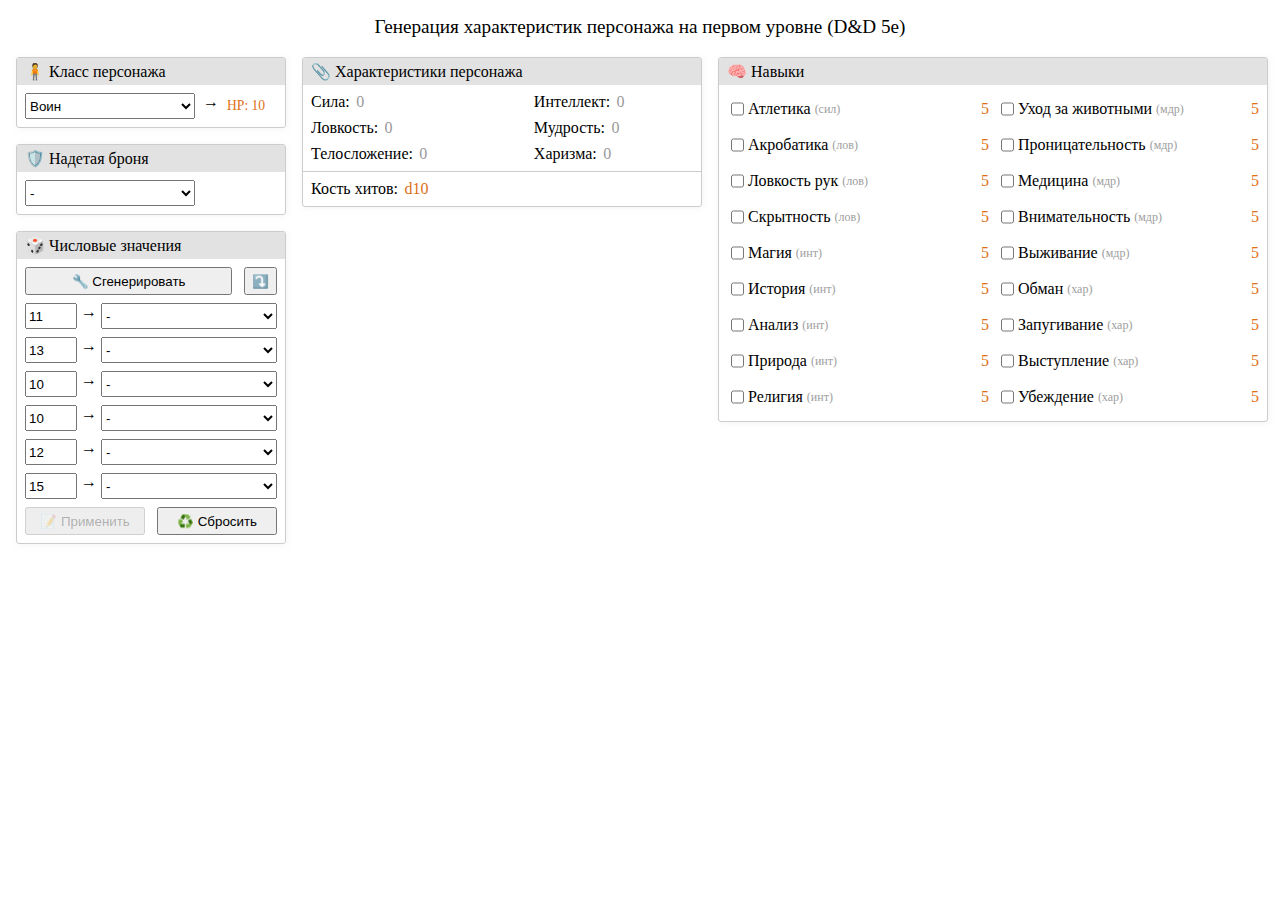
==== dnd5_stats/index.html @ 4826675d "Вывел блок с навыками" ====
<!DOCTYPE html>
<html lang="ru">
	<head>
		<meta charset="UTF-8">
		<meta name="viewport" content="width=device-width, initial-scale=1.0">
		<link rel="icon" href="/dnd5_stats/icon.png">
		<title>Характеристики персонажа D&amp;D 5</title>
		<script type="module" crossorigin src="/dnd5_stats/assets/index.04842e4f.js"></script>
		<link rel="modulepreload" href="/dnd5_stats/assets/vendor.b9f459eb.js">
		<link rel="stylesheet" href="/dnd5_stats/assets/index.81f16502.css">
	</head>
	<body>
		<div id="app"></div>
		
	</body>
</html>
---- dnd5_stats/assets/index.81f16502.css ----
.blockBody[data-v-e3bac8da]{display:grid;grid-template-columns:1fr auto 50px;gap:calc(var(--blockPadding) / 2);align-items:center}select[data-v-e3bac8da]{width:100%}.arrow[data-v-e3bac8da]{display:inline-block;margin:0 4px;align-self:stretch}.hitDice[data-v-e3bac8da]{color:var(--accentColor);font-size:.85rem}.valueLink[data-v-2b2eb02a]{display:flex;margin-top:var(--blockPadding)}input[data-v-2b2eb02a]{width:52px}.arrow[data-v-2b2eb02a]{display:inline-block;margin:0 4px}select[data-v-2b2eb02a]{width:100%}input[type=button][data-v-e887d092]{min-height:28px}input[type=button][data-v-e887d092]:not([disabled]){cursor:pointer}input[type=button].fullWidth[data-v-e887d092]{width:100%}.valuesToStats[data-v-e887d092]{margin-bottom:var(--blockPadding)}.buttons[data-v-e887d092]{display:grid;grid-template-columns:1fr 1fr;gap:12px}.buttons.asymmetric[data-v-e887d092]{display:flex}.buttons.asymmetric .short[data-v-e887d092]{flex-shrink:0}.pageBlock.charList[data-v-2b4acd56]{align-self:start}.pageBlock.charList .blockBody[data-v-2b4acd56]{padding-left:0;padding-right:0}.pageBlock.charList .valueBlock[data-v-2b4acd56]{border-bottom:1px solid var(--borderColor);padding:var(--blockPadding);font-size:16px}.pageBlock.charList .valueBlock[data-v-2b4acd56]:first-child{padding-top:0}.pageBlock.charList .valueBlock[data-v-2b4acd56]:last-child{padding-bottom:0;border-bottom:none}.pageBlock.charList .valueBlock .statValue[data-v-2b4acd56],.pageBlock.charList .valueBlock .value[data-v-2b4acd56]{display:inline-block;color:var(--accentColor);margin-left:.4em}.pageBlock.charList .valueBlock .statValue[data-v-2b4acd56]{color:#999}.pageBlock.charList .stats[data-v-2b4acd56]{display:grid;grid-template-columns:1.3fr 1fr;grid-template-rows:repeat(3,auto);grid-auto-flow:column;gap:var(--blockPadding) calc(var(--blockPadding) * 2)}@media (max-width: 700px){.pageBlock.charList .stats[data-v-2b4acd56]{grid-template-columns:100%;grid-auto-flow:row}}select[data-v-3ff94300]{width:170px}.alert[data-v-3ff94300]{border-radius:3px;margin-top:var(--blockPadding);padding:calc(var(--blockPadding) / 2) var(--blockPadding);border:1px solid var(--accentColor);color:var(--accentColor);font-size:.8rem}.blockBody[data-v-6909ed41]{display:grid;grid-template-columns:1fr 1fr;grid-template-rows:repeat(9,auto);grid-auto-flow:column;gap:calc(var(--blockPadding) / 2) var(--blockPadding)}.skill[data-v-6909ed41]{display:flex;align-items:center}.skill [type=checkbox][data-v-6909ed41]{margin-right:calc(var(--blockPadding) / 2)}.skill [type=checkbox][data-v-6909ed41],.skill .name[data-v-6909ed41],.skill .stat[data-v-6909ed41]{cursor:pointer;user-select:none}.skill .stat[data-v-6909ed41]{font-size:.75em;color:#9d9d9d;margin-left:calc(var(--blockPadding) / 2)}.skill label[data-v-6909ed41]{display:flex;align-items:center;margin-right:var(--blockPadding)}.skill .value[data-v-6909ed41]{margin-left:auto;color:var(--accentColor)}h1[data-v-26879f0f]{font-size:1.2em;margin:0 0 1em;font-weight:400;text-align:center}.blocksArea[data-v-26879f0f]{width:calc(1220px + var(--blockPadding) * 4);margin:1em auto 0;display:grid;grid-template:"class charlist skills" auto "armor charlist skills" auto "stats charlist skills" 1fr/270px 400px 550px;gap:calc(var(--blockPadding) * 2);align-items:start}@media (max-width: 1120px){.blocksArea[data-v-26879f0f]{grid-template-columns:270px 400px;grid-template-areas:"class charlist" "armor charlist" "stats charlist" "skills skills"}}@media (max-width: 700px){.blocksArea[data-v-26879f0f]{grid-template-columns:100%;grid-template-areas:"class" "stats" "charlist" "skills"}}.pageBlock[data-v-26879f0f]{border:1px solid var(--borderColor);border-radius:3px;overflow:hidden;box-shadow:1px 1px 6px #9696961a}.pageBlock.charClass[data-v-26879f0f]{grid-area:class}.pageBlock.armor[data-v-26879f0f]{grid-area:armor}.pageBlock.charStats[data-v-26879f0f]{grid-area:stats}.pageBlock.charList[data-v-26879f0f]{grid-area:charlist}.pageBlock.skills[data-v-26879f0f]{grid-area:skills}.pageBlock[data-v-26879f0f] .blockTitle{background-color:#e2e2e2;padding:4px var(--blockPadding)}.pageBlock[data-v-26879f0f] .blockBody{padding:var(--blockPadding)}*{box-sizing:border-box}html,body{margin:0;padding:var(--blockPadding);font-size:16px;color:#000;background-color:#fff;font-family:Droid sans,serif}input,select{min-height:26px}:root{--borderColor: #ccc;--blockPadding: 8px;--accentColor: #e07014}
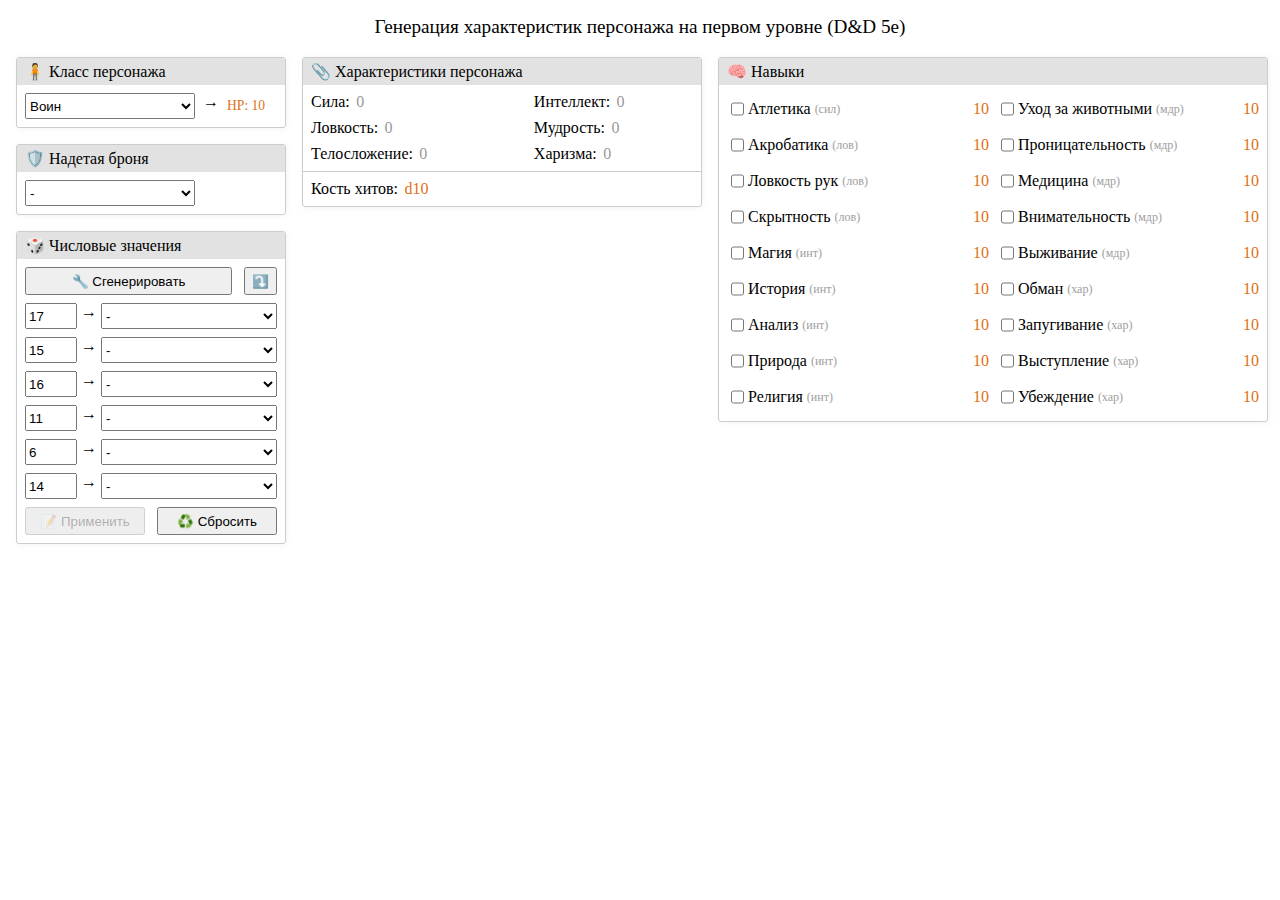
==== commit 4235cd8a: "Скорректировал навыки" ====
--- a/dnd5_stats/index.html
+++ b/dnd5_stats/index.html
@@ -5,9 +5,9 @@
 		<meta name="viewport" content="width=device-width, initial-scale=1.0">
 		<link rel="icon" href="/dnd5_stats/icon.png">
 		<title>Характеристики персонажа D&amp;D 5</title>
-		<script type="module" crossorigin src="/dnd5_stats/assets/index.04842e4f.js"></script>
+		<script type="module" crossorigin src="/dnd5_stats/assets/index.ab8e43b5.js"></script>
 		<link rel="modulepreload" href="/dnd5_stats/assets/vendor.b9f459eb.js">
-		<link rel="stylesheet" href="/dnd5_stats/assets/index.81f16502.css">
+		<link rel="stylesheet" href="/dnd5_stats/assets/index.106d9fe6.css">
 	</head>
 	<body>
 		<div id="app"></div>
--- a/dnd5_stats/assets/index.106d9fe6.css
+++ b/dnd5_stats/assets/index.106d9fe6.css
@@ -0,0 +1 @@
+.blockBody[data-v-e3bac8da]{display:grid;grid-template-columns:1fr auto 50px;gap:calc(var(--blockPadding) / 2);align-items:center}select[data-v-e3bac8da]{width:100%}.arrow[data-v-e3bac8da]{display:inline-block;margin:0 4px;align-self:stretch}.hitDice[data-v-e3bac8da]{color:var(--accentColor);font-size:.85rem}.valueLink[data-v-2b2eb02a]{display:flex;margin-top:var(--blockPadding)}input[data-v-2b2eb02a]{width:52px}.arrow[data-v-2b2eb02a]{display:inline-block;margin:0 4px}select[data-v-2b2eb02a]{width:100%}input[type=button][data-v-e887d092]{min-height:28px}input[type=button][data-v-e887d092]:not([disabled]){cursor:pointer}input[type=button].fullWidth[data-v-e887d092]{width:100%}.valuesToStats[data-v-e887d092]{margin-bottom:var(--blockPadding)}.buttons[data-v-e887d092]{display:grid;grid-template-columns:1fr 1fr;gap:12px}.buttons.asymmetric[data-v-e887d092]{display:flex}.buttons.asymmetric .short[data-v-e887d092]{flex-shrink:0}.pageBlock.charList[data-v-6ef005e6]{align-self:start}.pageBlock.charList .blockBody[data-v-6ef005e6]{padding-left:0;padding-right:0}.pageBlock.charList .valueBlock[data-v-6ef005e6]{border-bottom:1px solid var(--borderColor);padding:var(--blockPadding);font-size:16px}.pageBlock.charList .valueBlock[data-v-6ef005e6]:first-child{padding-top:0}.pageBlock.charList .valueBlock[data-v-6ef005e6]:last-child{padding-bottom:0;border-bottom:none}.pageBlock.charList .valueBlock .statValue[data-v-6ef005e6],.pageBlock.charList .valueBlock .value[data-v-6ef005e6]{display:inline-block;color:var(--accentColor);margin-left:.4em}.pageBlock.charList .valueBlock .statValue[data-v-6ef005e6]{color:#999}.pageBlock.charList .stats[data-v-6ef005e6]{display:grid;grid-template-columns:1.3fr 1fr;grid-template-rows:repeat(3,auto);grid-auto-flow:column;gap:var(--blockPadding) calc(var(--blockPadding) * 2)}@media (max-width: 700px){.pageBlock.charList .stats[data-v-6ef005e6]{grid-template-columns:100%;grid-auto-flow:row}}select[data-v-3ff94300]{width:170px}.alert[data-v-3ff94300]{border-radius:3px;margin-top:var(--blockPadding);padding:calc(var(--blockPadding) / 2) var(--blockPadding);border:1px solid var(--accentColor);color:var(--accentColor);font-size:.8rem}.blockBody[data-v-cd6c6be8]{display:grid;grid-template-columns:1fr 1fr;grid-template-rows:repeat(9,auto);grid-auto-flow:column;gap:calc(var(--blockPadding) / 2) var(--blockPadding)}.skill[data-v-cd6c6be8]{display:flex;align-items:center}.skill [type=checkbox][data-v-cd6c6be8]{margin-right:calc(var(--blockPadding) / 2)}.skill [type=checkbox][data-v-cd6c6be8],.skill .name[data-v-cd6c6be8],.skill .stat[data-v-cd6c6be8]{cursor:pointer;user-select:none}.skill .stat[data-v-cd6c6be8]{font-size:.75em;color:#9d9d9d;margin-left:calc(var(--blockPadding) / 2)}.skill label[data-v-cd6c6be8]{display:flex;align-items:center;margin-right:var(--blockPadding)}.skill .value[data-v-cd6c6be8]{margin-left:auto;color:var(--accentColor)}h1[data-v-26879f0f]{font-size:1.2em;margin:0 0 1em;font-weight:400;text-align:center}.blocksArea[data-v-26879f0f]{width:calc(1220px + var(--blockPadding) * 4);margin:1em auto 0;display:grid;grid-template:"class charlist skills" auto "armor charlist skills" auto "stats charlist skills" 1fr/270px 400px 550px;gap:calc(var(--blockPadding) * 2);align-items:start}@media (max-width: 1120px){.blocksArea[data-v-26879f0f]{grid-template-columns:270px 400px;grid-template-areas:"class charlist" "armor charlist" "stats charlist" "skills skills"}}@media (max-width: 700px){.blocksArea[data-v-26879f0f]{grid-template-columns:100%;grid-template-areas:"class" "stats" "charlist" "skills"}}.pageBlock[data-v-26879f0f]{border:1px solid var(--borderColor);border-radius:3px;overflow:hidden;box-shadow:1px 1px 6px #9696961a}.pageBlock.charClass[data-v-26879f0f]{grid-area:class}.pageBlock.armor[data-v-26879f0f]{grid-area:armor}.pageBlock.charStats[data-v-26879f0f]{grid-area:stats}.pageBlock.charList[data-v-26879f0f]{grid-area:charlist}.pageBlock.skills[data-v-26879f0f]{grid-area:skills}.pageBlock[data-v-26879f0f] .blockTitle{background-color:#e2e2e2;padding:4px var(--blockPadding)}.pageBlock[data-v-26879f0f] .blockBody{padding:var(--blockPadding)}*{box-sizing:border-box}html,body{margin:0;padding:var(--blockPadding);font-size:16px;color:#000;background-color:#fff;font-family:Droid sans,serif}input,select{min-height:26px}:root{--borderColor: #ccc;--blockPadding: 8px;--accentColor: #e07014}
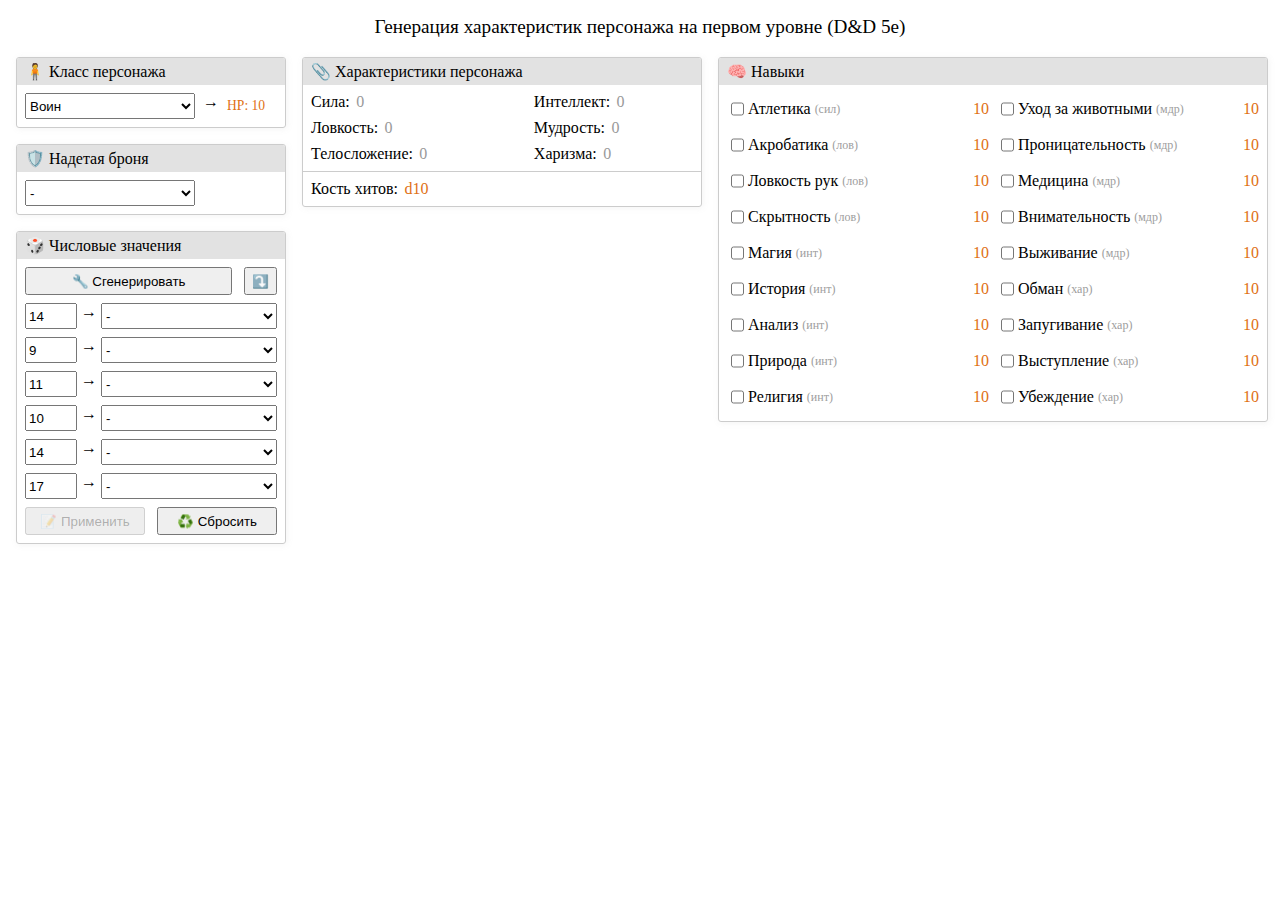
==== commit 8e71b144: "Свежая версия" ====
--- a/dnd5_stats/index.html
+++ b/dnd5_stats/index.html
@@ -5,9 +5,9 @@
 		<meta name="viewport" content="width=device-width, initial-scale=1.0">
 		<link rel="icon" href="/dnd5_stats/icon.png">
 		<title>Характеристики персонажа D&amp;D 5</title>
-		<script type="module" crossorigin src="/dnd5_stats/assets/index.ab8e43b5.js"></script>
+		<script type="module" crossorigin src="/dnd5_stats/assets/index.b8bbe091.js"></script>
 		<link rel="modulepreload" href="/dnd5_stats/assets/vendor.b9f459eb.js">
-		<link rel="stylesheet" href="/dnd5_stats/assets/index.106d9fe6.css">
+		<link rel="stylesheet" href="/dnd5_stats/assets/index.00b3460a.css">
 	</head>
 	<body>
 		<div id="app"></div>
--- a/dnd5_stats/assets/index.00b3460a.css
+++ b/dnd5_stats/assets/index.00b3460a.css
@@ -0,0 +1 @@
+.blockBody[data-v-2d68056c]{display:grid;grid-template-columns:1fr auto 50px;gap:calc(var(--blockPadding) / 2);align-items:center}select[data-v-2d68056c]{width:100%}.arrow[data-v-2d68056c]{display:inline-block;margin:0 4px;align-self:stretch}.hitDice[data-v-2d68056c]{color:var(--accentColor);font-size:.85rem}.valueLink[data-v-4dfff556]{display:flex;margin-top:var(--blockPadding)}input[data-v-4dfff556]{width:52px}.arrow[data-v-4dfff556]{display:inline-block;margin:0 4px}select[data-v-4dfff556]{width:100%}input[type=button][data-v-33648eec]{min-height:28px}input[type=button][data-v-33648eec]:not([disabled]){cursor:pointer}input[type=button].fullWidth[data-v-33648eec]{width:100%}.valuesToStats[data-v-33648eec]{margin-bottom:var(--blockPadding)}.buttons[data-v-33648eec]{display:grid;grid-template-columns:1fr 1fr;gap:12px}.buttons.asymmetric[data-v-33648eec]{display:flex}.buttons.asymmetric .short[data-v-33648eec]{flex-shrink:0}.pageBlock.charList[data-v-251ca097]{align-self:start}.pageBlock.charList .blockBody[data-v-251ca097]{padding-left:0;padding-right:0}.pageBlock.charList .valueBlock[data-v-251ca097]{border-bottom:1px solid var(--borderColor);padding:var(--blockPadding);font-size:16px}.pageBlock.charList .valueBlock[data-v-251ca097]:first-child{padding-top:0}.pageBlock.charList .valueBlock[data-v-251ca097]:last-child{padding-bottom:0;border-bottom:none}.pageBlock.charList .valueBlock .statValue[data-v-251ca097],.pageBlock.charList .valueBlock .value[data-v-251ca097]{display:inline-block;color:var(--accentColor);margin-left:.4em}.pageBlock.charList .valueBlock .statValue[data-v-251ca097]{color:#999}.pageBlock.charList .stats[data-v-251ca097]{display:grid;grid-template-columns:1.3fr 1fr;grid-template-rows:repeat(3,auto);grid-auto-flow:column;gap:var(--blockPadding) calc(var(--blockPadding) * 2)}@media (max-width: 700px){.pageBlock.charList .stats[data-v-251ca097]{grid-template-columns:100%;grid-auto-flow:row}}select[data-v-46527d50]{width:170px}.alert[data-v-46527d50]{border-radius:3px;margin-top:var(--blockPadding);padding:calc(var(--blockPadding) / 2) var(--blockPadding);border:1px solid var(--accentColor);color:var(--accentColor);font-size:.8rem}.blockBody[data-v-3e3bfbd4]{display:grid;grid-template-columns:1fr 1fr;grid-template-rows:repeat(9,auto);grid-auto-flow:column;gap:calc(var(--blockPadding) / 2) var(--blockPadding)}.skill[data-v-3e3bfbd4]{display:flex;align-items:center}.skill [type=checkbox][data-v-3e3bfbd4]{margin-right:calc(var(--blockPadding) / 2)}.skill [type=checkbox][data-v-3e3bfbd4],.skill .name[data-v-3e3bfbd4],.skill .stat[data-v-3e3bfbd4]{cursor:pointer;user-select:none}.skill .stat[data-v-3e3bfbd4]{font-size:.75em;color:#9d9d9d;margin-left:calc(var(--blockPadding) / 2)}.skill label[data-v-3e3bfbd4]{display:flex;align-items:center;margin-right:var(--blockPadding)}.skill .value[data-v-3e3bfbd4]{margin-left:auto;color:var(--accentColor)}h1[data-v-26879f0f]{font-size:1.2em;margin:0 0 1em;font-weight:400;text-align:center}.blocksArea[data-v-26879f0f]{width:calc(1220px + var(--blockPadding) * 4);margin:1em auto 0;display:grid;grid-template:"class charlist skills" auto "armor charlist skills" auto "stats charlist skills" 1fr/270px 400px 550px;gap:calc(var(--blockPadding) * 2);align-items:start}@media (max-width: 1120px){.blocksArea[data-v-26879f0f]{grid-template-columns:270px 400px;grid-template-areas:"class charlist" "armor charlist" "stats charlist" "skills skills"}}@media (max-width: 700px){.blocksArea[data-v-26879f0f]{grid-template-columns:100%;grid-template-areas:"class" "stats" "charlist" "skills"}}.pageBlock[data-v-26879f0f]{border:1px solid var(--borderColor);border-radius:3px;overflow:hidden;box-shadow:1px 1px 6px #9696961a}.pageBlock.charClass[data-v-26879f0f]{grid-area:class}.pageBlock.armor[data-v-26879f0f]{grid-area:armor}.pageBlock.charStats[data-v-26879f0f]{grid-area:stats}.pageBlock.charList[data-v-26879f0f]{grid-area:charlist}.pageBlock.skills[data-v-26879f0f]{grid-area:skills}.pageBlock[data-v-26879f0f] .blockTitle{background-color:#e2e2e2;padding:4px var(--blockPadding)}.pageBlock[data-v-26879f0f] .blockBody{padding:var(--blockPadding)}*{box-sizing:border-box}html,body{margin:0;padding:var(--blockPadding);font-size:16px;color:#000;background-color:#fff;font-family:Droid sans,serif}input,select{min-height:26px}:root{--borderColor: #ccc;--blockPadding: 8px;--accentColor: #e07014}
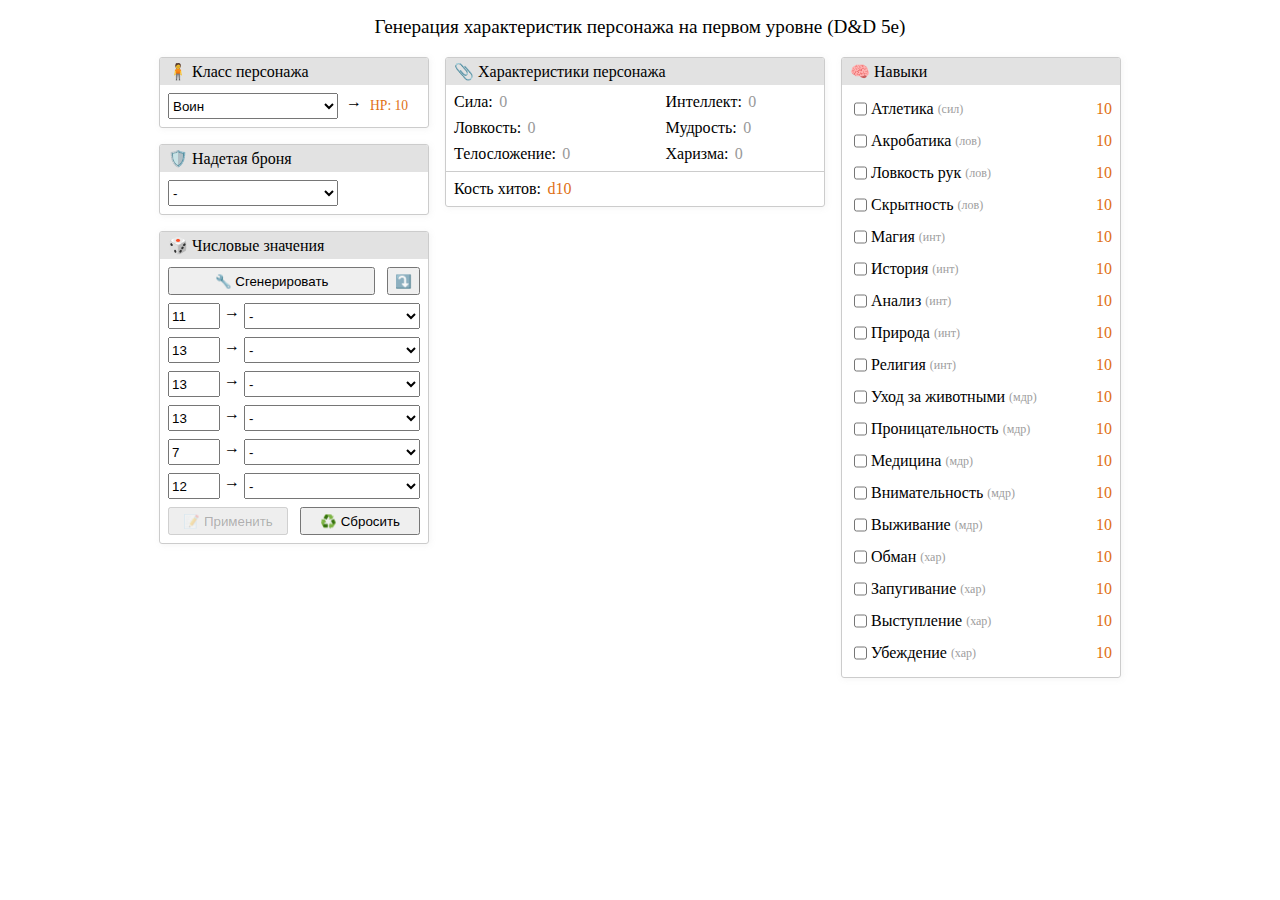
==== commit 5e08225b: "Обновил dnd5_stats" ====
--- a/dnd5_stats/index.html
+++ b/dnd5_stats/index.html
@@ -5,9 +5,9 @@
 		<meta name="viewport" content="width=device-width, initial-scale=1.0">
 		<link rel="icon" href="/dnd5_stats/icon.png">
 		<title>Характеристики персонажа D&amp;D 5</title>
-		<script type="module" crossorigin src="/dnd5_stats/assets/index.b8bbe091.js"></script>
-		<link rel="modulepreload" href="/dnd5_stats/assets/vendor.b9f459eb.js">
-		<link rel="stylesheet" href="/dnd5_stats/assets/index.00b3460a.css">
+		<script type="module" crossorigin src="/dnd5_stats/assets/index.325faa8d.js"></script>
+		<link rel="modulepreload" href="/dnd5_stats/assets/vendor.77972ba0.js">
+		<link rel="stylesheet" href="/dnd5_stats/assets/index.8ec12cb8.css">
 	</head>
 	<body>
 		<div id="app"></div>
--- a/dnd5_stats/assets/index.8ec12cb8.css
+++ b/dnd5_stats/assets/index.8ec12cb8.css
@@ -0,0 +1 @@
+.blockBody[data-v-220617c0]{display:grid;grid-template-columns:1fr auto 50px;gap:calc(var(--blockPadding) / 2);align-items:center}select[data-v-220617c0]{width:100%}.arrow[data-v-220617c0]{display:inline-block;margin:0 4px;align-self:stretch}.hitDice[data-v-220617c0]{color:var(--accentColor);font-size:.85rem}.valueLink[data-v-4dfff556]{display:flex;margin-top:var(--blockPadding)}input[data-v-4dfff556]{width:52px}.arrow[data-v-4dfff556]{display:inline-block;margin:0 4px}select[data-v-4dfff556]{width:100%}input[type=button][data-v-3a41350b]{min-height:28px}input[type=button][data-v-3a41350b]:not([disabled]){cursor:pointer}input[type=button].fullWidth[data-v-3a41350b]{width:100%}.valuesToStats[data-v-3a41350b]{margin-bottom:var(--blockPadding)}.buttons[data-v-3a41350b]{display:grid;grid-template-columns:1fr 1fr;gap:12px}.buttons.asymmetric[data-v-3a41350b]{display:flex}.buttons.asymmetric .short[data-v-3a41350b]{flex-shrink:0}.pageBlock.charList[data-v-7be79176]{align-self:start}.pageBlock.charList .blockBody[data-v-7be79176]{padding-left:0;padding-right:0}.pageBlock.charList .valueBlock[data-v-7be79176]{border-bottom:1px solid var(--borderColor);padding:var(--blockPadding);font-size:16px}.pageBlock.charList .valueBlock[data-v-7be79176]:first-child{padding-top:0}.pageBlock.charList .valueBlock[data-v-7be79176]:last-child{padding-bottom:0;border-bottom:none}.pageBlock.charList .valueBlock .statValue[data-v-7be79176],.pageBlock.charList .valueBlock .value[data-v-7be79176]{display:inline-block;color:var(--accentColor);margin-left:.4em}.pageBlock.charList .valueBlock .statValue[data-v-7be79176]{color:#999}.pageBlock.charList .stats[data-v-7be79176]{display:grid;grid-template-columns:1.3fr 1fr;grid-template-rows:repeat(3,auto);grid-auto-flow:column;gap:var(--blockPadding) calc(var(--blockPadding) * 2)}@media (max-width: 700px) and (min-width: 601px),(max-width: 400px){.pageBlock.charList .stats[data-v-7be79176]{grid-template-columns:100%;grid-auto-flow:row}}select[data-v-4e92fc4b]{width:170px}.alert[data-v-4e92fc4b]{border-radius:3px;margin-top:var(--blockPadding);padding:calc(var(--blockPadding) / 2) var(--blockPadding);border:1px solid var(--accentColor);color:var(--accentColor);font-size:.8rem}.blockBody[data-v-5761b55a]{display:grid;grid-template-columns:1fr 1fr;grid-template-rows:repeat(9,auto);grid-auto-flow:column;column-gap:calc(var(--blockPadding) * 2)}@media (max-width: 1280px) and (min-width: 995px),(max-width: 560px){.blockBody[data-v-5761b55a]{grid-template-columns:100%;grid-auto-flow:row}}.blockTitle[data-v-5761b55a]{display:flex;align-items:center}.blockTitle .selectedCount[data-v-5761b55a]{display:inline-block;margin-left:4px;color:#777;font-size:.8rem}.skill[data-v-5761b55a]{display:flex;align-items:center}.skill [type=checkbox][data-v-5761b55a]{margin-right:calc(var(--blockPadding) / 2)}.skill [type=checkbox][data-v-5761b55a],.skill .name[data-v-5761b55a],.skill .stat[data-v-5761b55a]{cursor:pointer;user-select:none}.skill .stat[data-v-5761b55a]{font-size:.75em;color:#9d9d9d;margin-left:calc(var(--blockPadding) / 2)}.skill label[data-v-5761b55a]{display:flex;align-items:center;margin-right:var(--blockPadding)}.skill .value[data-v-5761b55a]{margin-left:auto;color:var(--accentColor)}h1[data-v-254f34dd]{font-size:1.2em;margin:0 0 1em;font-weight:400;text-align:center}.blocksArea[data-v-254f34dd]{--column1Width: 270px;--column2Width: 380px;--column3Width: 550px;width:calc(var(--column1Width) + var(--column2Width) + var(--column3Width) + var(--blockPadding) * 4);margin:1em auto 0;display:grid;grid-template:"class charlist skills" auto "armor charlist skills" auto "stats charlist skills" 1fr/var(--column1Width) var(--column2Width) var(--column3Width);gap:calc(var(--blockPadding) * 2);align-items:start}@media (max-width: 1280px){.blocksArea[data-v-254f34dd]{--column3Width: 280px}}@media (max-width: 994px){.blocksArea[data-v-254f34dd]{width:calc(var(--column1Width) + var(--column2Width) + var(--blockPadding) * 2);grid-template-columns:--var(column1Width) --var(column2Width);grid-template-areas:"class charlist" "armor charlist" "stats charlist" "skills skills"}}@media (max-width: 700px){.blocksArea[data-v-254f34dd]{--column2Width: 280px}}@media (max-width: 600px){.blocksArea[data-v-254f34dd]{width:100%;grid-template-columns:100%;grid-template-areas:"class" "stats" "charlist" "skills"}}.pageBlock[data-v-254f34dd]{border:1px solid var(--borderColor);border-radius:3px;overflow:hidden;box-shadow:1px 1px 6px #9696961a}.pageBlock.charClass[data-v-254f34dd]{grid-area:class}.pageBlock.armor[data-v-254f34dd]{grid-area:armor}.pageBlock.charStats[data-v-254f34dd]{grid-area:stats}.pageBlock.charList[data-v-254f34dd]{grid-area:charlist}.pageBlock.skills[data-v-254f34dd]{grid-area:skills}.pageBlock[data-v-254f34dd] .blockTitle{background-color:#e2e2e2;padding:calc(var(--blockPadding) / 2) var(--blockPadding)}.pageBlock[data-v-254f34dd] .blockBody{padding:var(--blockPadding)}*{box-sizing:border-box}html,body{margin:0;padding:var(--blockPadding);font-size:16px;color:#000;background-color:#fff;font-family:Droid sans,serif}input,select{min-height:26px}:root{--borderColor: #ccc;--blockPadding: 8px;--accentColor: #e07014}
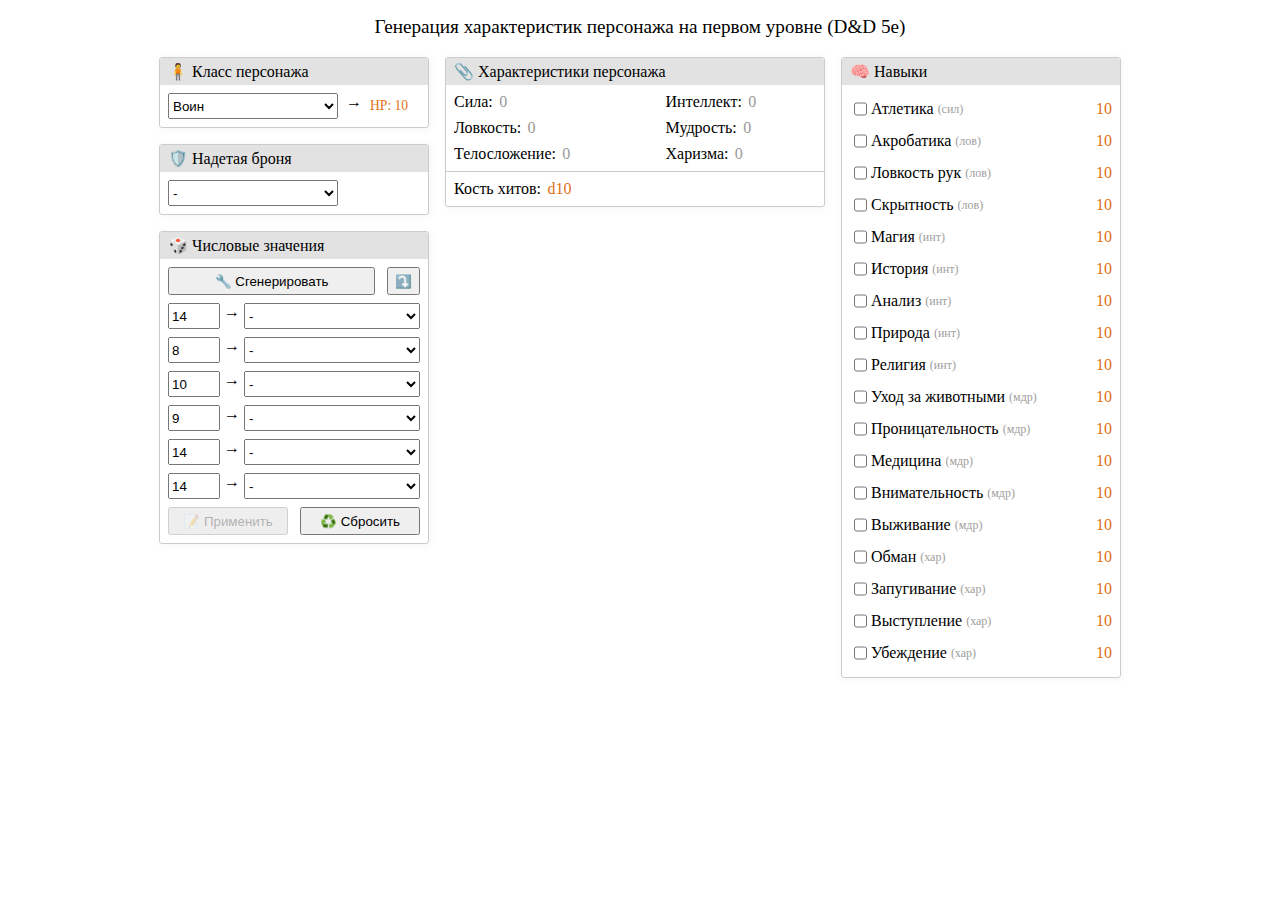
==== commit e3218d31: "Очередное обновление" ====
--- a/dnd5_stats/index.html
+++ b/dnd5_stats/index.html
@@ -5,9 +5,9 @@
 		<meta name="viewport" content="width=device-width, initial-scale=1.0">
 		<link rel="icon" href="/dnd5_stats/icon.png">
 		<title>Характеристики персонажа D&amp;D 5</title>
-		<script type="module" crossorigin src="/dnd5_stats/assets/index.325faa8d.js"></script>
+		<script type="module" crossorigin src="/dnd5_stats/assets/index.ebeb606c.js"></script>
 		<link rel="modulepreload" href="/dnd5_stats/assets/vendor.77972ba0.js">
-		<link rel="stylesheet" href="/dnd5_stats/assets/index.8ec12cb8.css">
+		<link rel="stylesheet" href="/dnd5_stats/assets/index.4e8be754.css">
 	</head>
 	<body>
 		<div id="app"></div>
--- a/dnd5_stats/assets/index.4e8be754.css
+++ b/dnd5_stats/assets/index.4e8be754.css
@@ -0,0 +1 @@
+.blockBody[data-v-220617c0]{display:grid;grid-template-columns:1fr auto 50px;gap:calc(var(--blockPadding) / 2);align-items:center}select[data-v-220617c0]{width:100%}.arrow[data-v-220617c0]{display:inline-block;margin:0 4px;align-self:stretch}.hitDice[data-v-220617c0]{color:var(--accentColor);font-size:.85rem}.valueLink[data-v-0f3ce0d6]{display:flex;margin-top:var(--blockPadding)}input[data-v-0f3ce0d6]{width:52px}.arrow[data-v-0f3ce0d6]{display:inline-block;margin:0 4px}select[data-v-0f3ce0d6]{width:100%}input[type=button][data-v-172cd68b]{min-height:28px}input[type=button][data-v-172cd68b]:not([disabled]){cursor:pointer}input[type=button].fullWidth[data-v-172cd68b]{width:100%}.valuesToStats[data-v-172cd68b]{margin-bottom:var(--blockPadding)}.buttons[data-v-172cd68b]{display:grid;grid-template-columns:1fr 1fr;gap:12px}.buttons.asymmetric[data-v-172cd68b]{display:flex}.buttons.asymmetric .short[data-v-172cd68b]{flex-shrink:0}.pageBlock.charList[data-v-763c58d9]{align-self:start}.pageBlock.charList .blockBody[data-v-763c58d9]{padding-left:0;padding-right:0}.pageBlock.charList .valueBlock[data-v-763c58d9]{border-bottom:1px solid var(--borderColor);padding:var(--blockPadding);font-size:16px}.pageBlock.charList .valueBlock[data-v-763c58d9]:first-child{padding-top:0}.pageBlock.charList .valueBlock[data-v-763c58d9]:last-child{padding-bottom:0;border-bottom:none}.pageBlock.charList .valueBlock .statValue[data-v-763c58d9],.pageBlock.charList .valueBlock .value[data-v-763c58d9]{display:inline-block;color:var(--accentColor);margin-left:.4em}.pageBlock.charList .valueBlock .statValue[data-v-763c58d9]{color:#999}.pageBlock.charList .stats[data-v-763c58d9]{display:grid;grid-template-columns:1.3fr 1fr;grid-template-rows:repeat(3,auto);grid-auto-flow:column;gap:var(--blockPadding) calc(var(--blockPadding) * 2)}@media (max-width: 700px) and (min-width: 601px),(max-width: 400px){.pageBlock.charList .stats[data-v-763c58d9]{grid-template-columns:100%;grid-auto-flow:row}}select[data-v-4e92fc4b]{width:170px}.alert[data-v-4e92fc4b]{border-radius:3px;margin-top:var(--blockPadding);padding:calc(var(--blockPadding) / 2) var(--blockPadding);border:1px solid var(--accentColor);color:var(--accentColor);font-size:.8rem}.blockBody[data-v-5761b55a]{display:grid;grid-template-columns:1fr 1fr;grid-template-rows:repeat(9,auto);grid-auto-flow:column;column-gap:calc(var(--blockPadding) * 2)}@media (max-width: 1280px) and (min-width: 995px),(max-width: 560px){.blockBody[data-v-5761b55a]{grid-template-columns:100%;grid-auto-flow:row}}.blockTitle[data-v-5761b55a]{display:flex;align-items:center}.blockTitle .selectedCount[data-v-5761b55a]{display:inline-block;margin-left:4px;color:#777;font-size:.8rem}.skill[data-v-5761b55a]{display:flex;align-items:center}.skill [type=checkbox][data-v-5761b55a]{margin-right:calc(var(--blockPadding) / 2)}.skill [type=checkbox][data-v-5761b55a],.skill .name[data-v-5761b55a],.skill .stat[data-v-5761b55a]{cursor:pointer;user-select:none}.skill .stat[data-v-5761b55a]{font-size:.75em;color:#9d9d9d;margin-left:calc(var(--blockPadding) / 2)}.skill label[data-v-5761b55a]{display:flex;align-items:center;margin-right:var(--blockPadding)}.skill .value[data-v-5761b55a]{margin-left:auto;color:var(--accentColor)}h1[data-v-254f34dd]{font-size:1.2em;margin:0 0 1em;font-weight:400;text-align:center}.blocksArea[data-v-254f34dd]{--column1Width: 270px;--column2Width: 380px;--column3Width: 550px;width:calc(var(--column1Width) + var(--column2Width) + var(--column3Width) + var(--blockPadding) * 4);margin:1em auto 0;display:grid;grid-template:"class charlist skills" auto "armor charlist skills" auto "stats charlist skills" 1fr/var(--column1Width) var(--column2Width) var(--column3Width);gap:calc(var(--blockPadding) * 2);align-items:start}@media (max-width: 1280px){.blocksArea[data-v-254f34dd]{--column3Width: 280px}}@media (max-width: 994px){.blocksArea[data-v-254f34dd]{width:calc(var(--column1Width) + var(--column2Width) + var(--blockPadding) * 2);grid-template-columns:--var(column1Width) --var(column2Width);grid-template-areas:"class charlist" "armor charlist" "stats charlist" "skills skills"}}@media (max-width: 700px){.blocksArea[data-v-254f34dd]{--column2Width: 280px}}@media (max-width: 600px){.blocksArea[data-v-254f34dd]{width:100%;grid-template-columns:100%;grid-template-areas:"class" "stats" "charlist" "skills"}}.pageBlock[data-v-254f34dd]{border:1px solid var(--borderColor);border-radius:3px;overflow:hidden;box-shadow:1px 1px 6px #9696961a}.pageBlock.charClass[data-v-254f34dd]{grid-area:class}.pageBlock.armor[data-v-254f34dd]{grid-area:armor}.pageBlock.charStats[data-v-254f34dd]{grid-area:stats}.pageBlock.charList[data-v-254f34dd]{grid-area:charlist}.pageBlock.skills[data-v-254f34dd]{grid-area:skills}.pageBlock[data-v-254f34dd] .blockTitle{background-color:#e2e2e2;padding:calc(var(--blockPadding) / 2) var(--blockPadding)}.pageBlock[data-v-254f34dd] .blockBody{padding:var(--blockPadding)}*{box-sizing:border-box}html,body{margin:0;padding:var(--blockPadding);font-size:16px;color:#000;background-color:#fff;font-family:Droid sans,serif}input,select{min-height:26px}:root{--borderColor: #ccc;--blockPadding: 8px;--accentColor: #e07014}
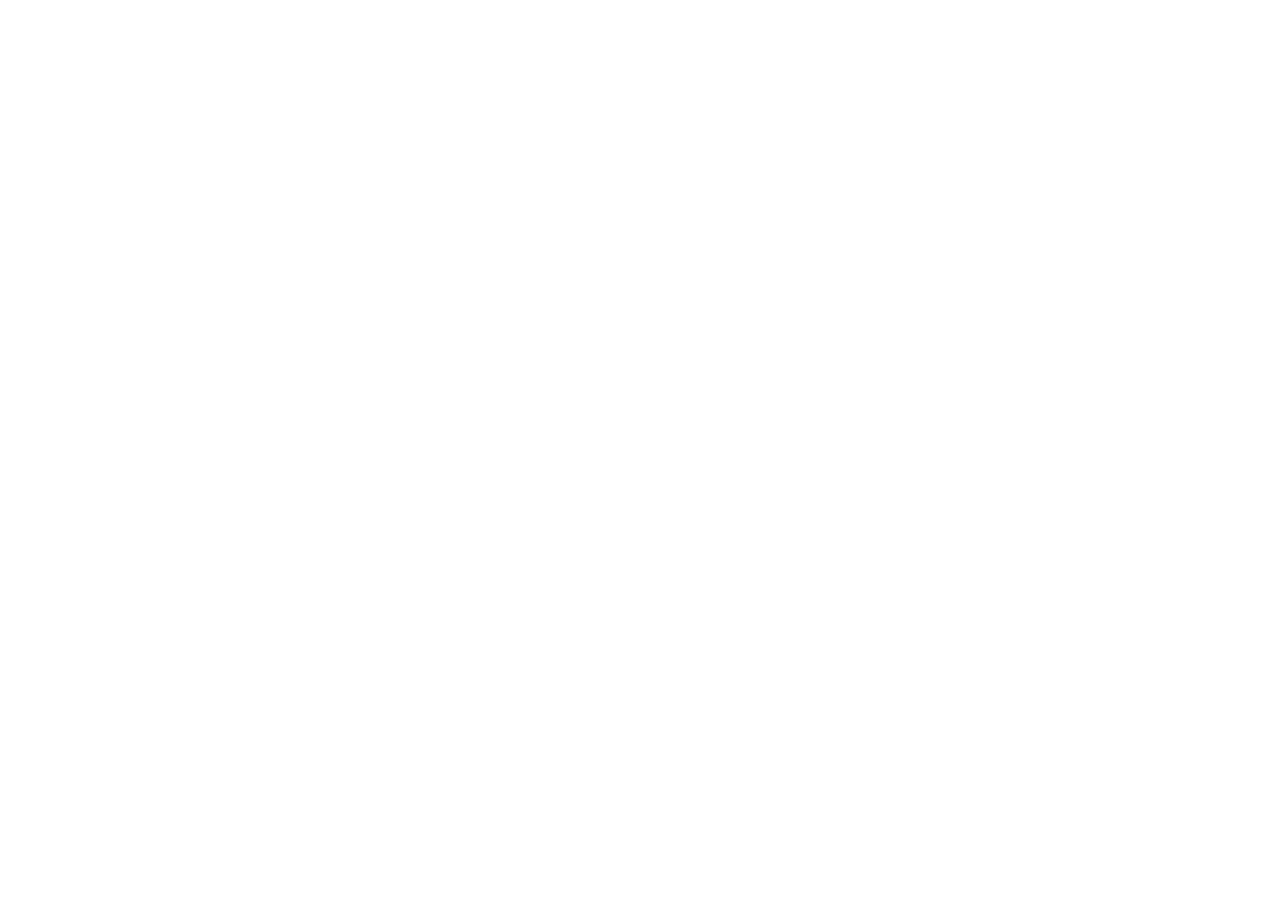
==== commit e09a1788: "Свежая сборка" ====
--- a/dnd5_stats/index.html
+++ b/dnd5_stats/index.html
@@ -3,14 +3,12 @@
 	<head>
 		<meta charset="UTF-8">
 		<meta name="viewport" content="width=device-width, initial-scale=1.0">
-		<link rel="icon" href="/dnd5_stats/icon.png">
+		<link rel="icon" href="/icon.png">
 		<title>Характеристики персонажа D&amp;D 5</title>
-		<script type="module" crossorigin src="/dnd5_stats/assets/index.ebeb606c.js"></script>
-		<link rel="modulepreload" href="/dnd5_stats/assets/vendor.77972ba0.js">
-		<link rel="stylesheet" href="/dnd5_stats/assets/index.4e8be754.css">
+		<script type="module" crossorigin src="/assets/index-Wi3jG0Ls.js"></script>
+		<link rel="stylesheet" crossorigin href="/assets/index-DwTvl-tn.css">
 	</head>
 	<body>
 		<div id="app"></div>
-		
 	</body>
 </html>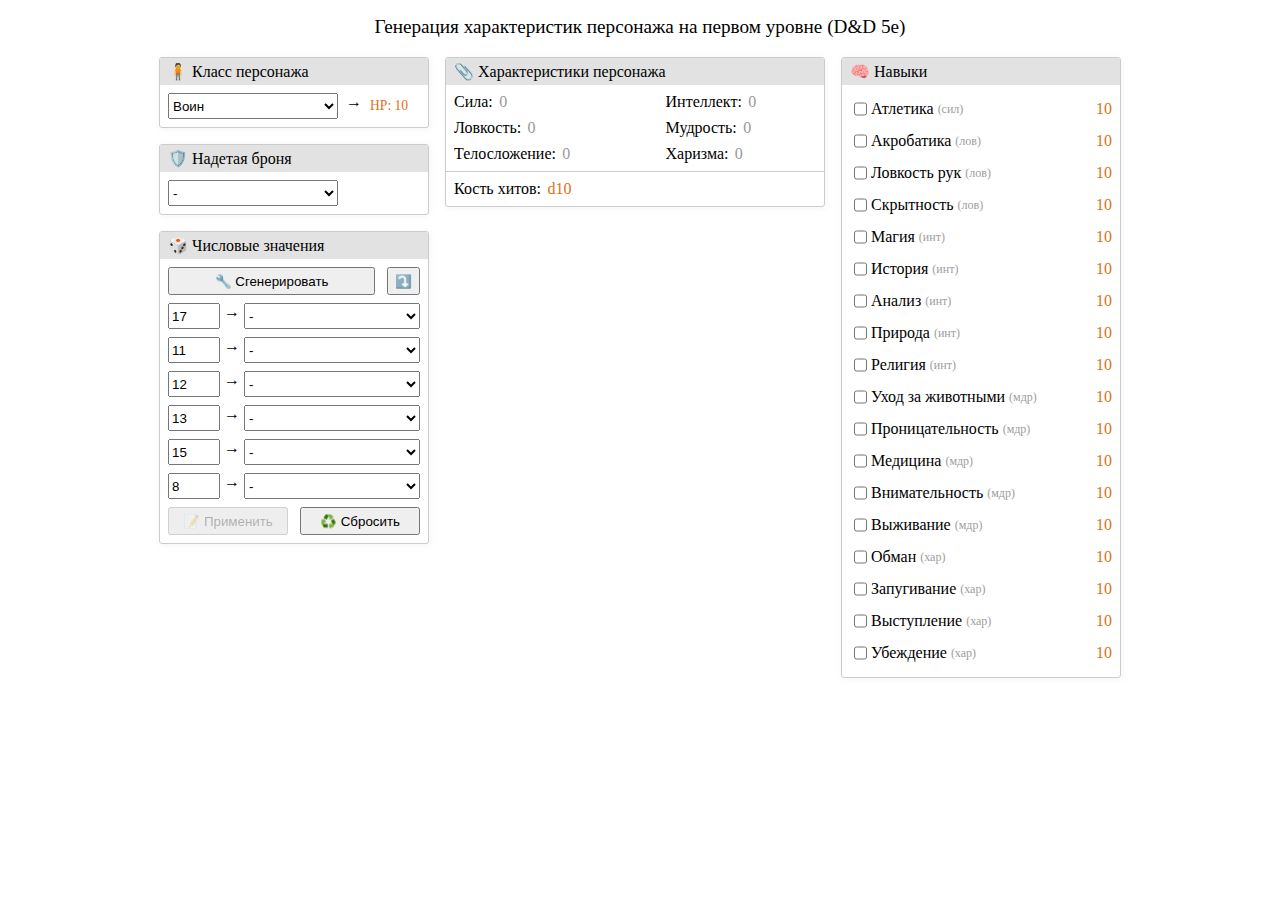
==== commit 977631f4: "Другие пути" ====
--- a/dnd5_stats/index.html
+++ b/dnd5_stats/index.html
@@ -3,10 +3,10 @@
 	<head>
 		<meta charset="UTF-8">
 		<meta name="viewport" content="width=device-width, initial-scale=1.0">
-		<link rel="icon" href="/icon.png">
+		<link rel="icon" href="/dnd5_stats/icon.png">
 		<title>Характеристики персонажа D&amp;D 5</title>
-		<script type="module" crossorigin src="/assets/index-Wi3jG0Ls.js"></script>
-		<link rel="stylesheet" crossorigin href="/assets/index-DwTvl-tn.css">
+		<script type="module" crossorigin src="/dnd5_stats/assets/index-CznkYjKb.js"></script>
+		<link rel="stylesheet" crossorigin href="/dnd5_stats/assets/index-Ddtmea2L.css">
 	</head>
 	<body>
 		<div id="app"></div>
--- a/dnd5_stats/assets/index-Ddtmea2L.css
+++ b/dnd5_stats/assets/index-Ddtmea2L.css
@@ -0,0 +1 @@
+.blockBody[data-v-8eef9b82]{display:grid;grid-template-columns:1fr auto 50px;gap:calc(var(--blockPadding) / 2);align-items:center}select[data-v-8eef9b82]{width:100%}.arrow[data-v-8eef9b82]{display:inline-block;margin:0 4px;align-self:stretch}.hitDice[data-v-8eef9b82]{color:var(--accentColor);font-size:.85rem}.valueLink[data-v-bf51b35a]{display:flex;margin-top:var(--blockPadding)}input[data-v-bf51b35a]{width:52px}.arrow[data-v-bf51b35a]{display:inline-block;margin:0 4px}select[data-v-bf51b35a]{width:100%}input[type=button][data-v-16a42e1a]{min-height:28px}input[type=button][data-v-16a42e1a]:not([disabled]){cursor:pointer}input[type=button].fullWidth[data-v-16a42e1a]{width:100%}.valuesToStats[data-v-16a42e1a]{margin-bottom:var(--blockPadding)}.buttons[data-v-16a42e1a]{display:grid;grid-template-columns:1fr 1fr;gap:12px}.buttons.asymmetric[data-v-16a42e1a]{display:flex}.buttons.asymmetric .short[data-v-16a42e1a]{flex-shrink:0}.pageBlock.charList[data-v-3840e34f]{align-self:start}.pageBlock.charList .blockBody[data-v-3840e34f]{padding-left:0;padding-right:0}.pageBlock.charList .valueBlock[data-v-3840e34f]{border-bottom:1px solid var(--borderColor);padding:var(--blockPadding);font-size:16px}.pageBlock.charList .valueBlock[data-v-3840e34f]:first-child{padding-top:0}.pageBlock.charList .valueBlock[data-v-3840e34f]:last-child{padding-bottom:0;border-bottom:none}.pageBlock.charList .valueBlock .statValue[data-v-3840e34f],.pageBlock.charList .valueBlock .value[data-v-3840e34f]{display:inline-block;color:var(--accentColor);margin-left:.4em}.pageBlock.charList .valueBlock .statValue[data-v-3840e34f]{color:#999}.pageBlock.charList .stats[data-v-3840e34f]{display:grid;grid-template-columns:1.3fr 1fr;grid-template-rows:repeat(3,auto);grid-auto-flow:column;gap:var(--blockPadding) calc(var(--blockPadding) * 2)}@media (max-width: 700px) and (min-width: 601px),(max-width: 400px){.pageBlock.charList .stats[data-v-3840e34f]{grid-template-columns:100%;grid-auto-flow:row}}select[data-v-a734765a]{width:170px}.alert[data-v-a734765a]{border-radius:3px;margin-top:var(--blockPadding);padding:calc(var(--blockPadding) / 2) var(--blockPadding);border:1px solid var(--accentColor);color:var(--accentColor);font-size:.8rem}.blockBody[data-v-0fcfb355]{display:grid;grid-template-columns:1fr 1fr;grid-template-rows:repeat(9,auto);grid-auto-flow:column;column-gap:calc(var(--blockPadding) * 2)}@media (max-width: 1280px) and (min-width: 995px),(max-width: 560px){.blockBody[data-v-0fcfb355]{grid-template-columns:100%;grid-auto-flow:row}}.blockTitle[data-v-0fcfb355]{display:flex;align-items:center}.blockTitle .selectedCount[data-v-0fcfb355]{display:inline-block;margin-left:4px;color:#777;font-size:.8rem}.skill[data-v-0fcfb355]{display:flex;align-items:center}.skill [type=checkbox][data-v-0fcfb355]{margin-right:calc(var(--blockPadding) / 2)}.skill [type=checkbox][data-v-0fcfb355],.skill .name[data-v-0fcfb355],.skill .stat[data-v-0fcfb355]{cursor:pointer;-webkit-user-select:none;user-select:none}.skill .stat[data-v-0fcfb355]{font-size:.75em;color:#9d9d9d;margin-left:calc(var(--blockPadding) / 2)}.skill label[data-v-0fcfb355]{display:flex;align-items:center;margin-right:var(--blockPadding)}.skill .value[data-v-0fcfb355]{margin-left:auto;color:var(--accentColor)}h1[data-v-b8f1984b]{font-size:1.2em;margin:0 0 1em;font-weight:400;text-align:center}.blocksArea[data-v-b8f1984b]{--column1Width: 270px;--column2Width: 380px;--column3Width: 550px;width:calc(var(--column1Width) + var(--column2Width) + var(--column3Width) + var(--blockPadding) * 4);margin:1em auto 0;display:grid;grid-template:"class charlist skills" auto "armor charlist skills" auto "stats charlist skills" 1fr/var(--column1Width) var(--column2Width) var(--column3Width);gap:calc(var(--blockPadding) * 2);align-items:start}@media (max-width: 1280px){.blocksArea[data-v-b8f1984b]{--column3Width: 280px}}@media (max-width: 994px){.blocksArea[data-v-b8f1984b]{width:calc(var(--column1Width) + var(--column2Width) + var(--blockPadding) * 2);grid-template-columns:--var(column1Width) --var(column2Width);grid-template-areas:"class charlist" "armor charlist" "stats charlist" "skills skills"}}@media (max-width: 700px){.blocksArea[data-v-b8f1984b]{--column2Width: 280px}}@media (max-width: 600px){.blocksArea[data-v-b8f1984b]{width:100%;grid-template-columns:100%;grid-template-areas:"class" "stats" "charlist" "skills"}}.pageBlock[data-v-b8f1984b]{border:1px solid var(--borderColor);border-radius:3px;overflow:hidden;box-shadow:1px 1px 6px #9696961a}.pageBlock.charClass[data-v-b8f1984b]{grid-area:class}.pageBlock.armor[data-v-b8f1984b]{grid-area:armor}.pageBlock.charStats[data-v-b8f1984b]{grid-area:stats}.pageBlock.charList[data-v-b8f1984b]{grid-area:charlist}.pageBlock.skills[data-v-b8f1984b]{grid-area:skills}.pageBlock[data-v-b8f1984b] .blockTitle{background-color:#e2e2e2;padding:calc(var(--blockPadding) / 2) var(--blockPadding)}.pageBlock[data-v-b8f1984b] .blockBody{padding:var(--blockPadding)}*{box-sizing:border-box}html,body{margin:0;padding:var(--blockPadding);font-size:16px;color:#000;background-color:#fff;font-family:Droid sans,serif}input,select{min-height:26px}:root{--borderColor: #ccc;--blockPadding: 8px;--accentColor: #e07014}
